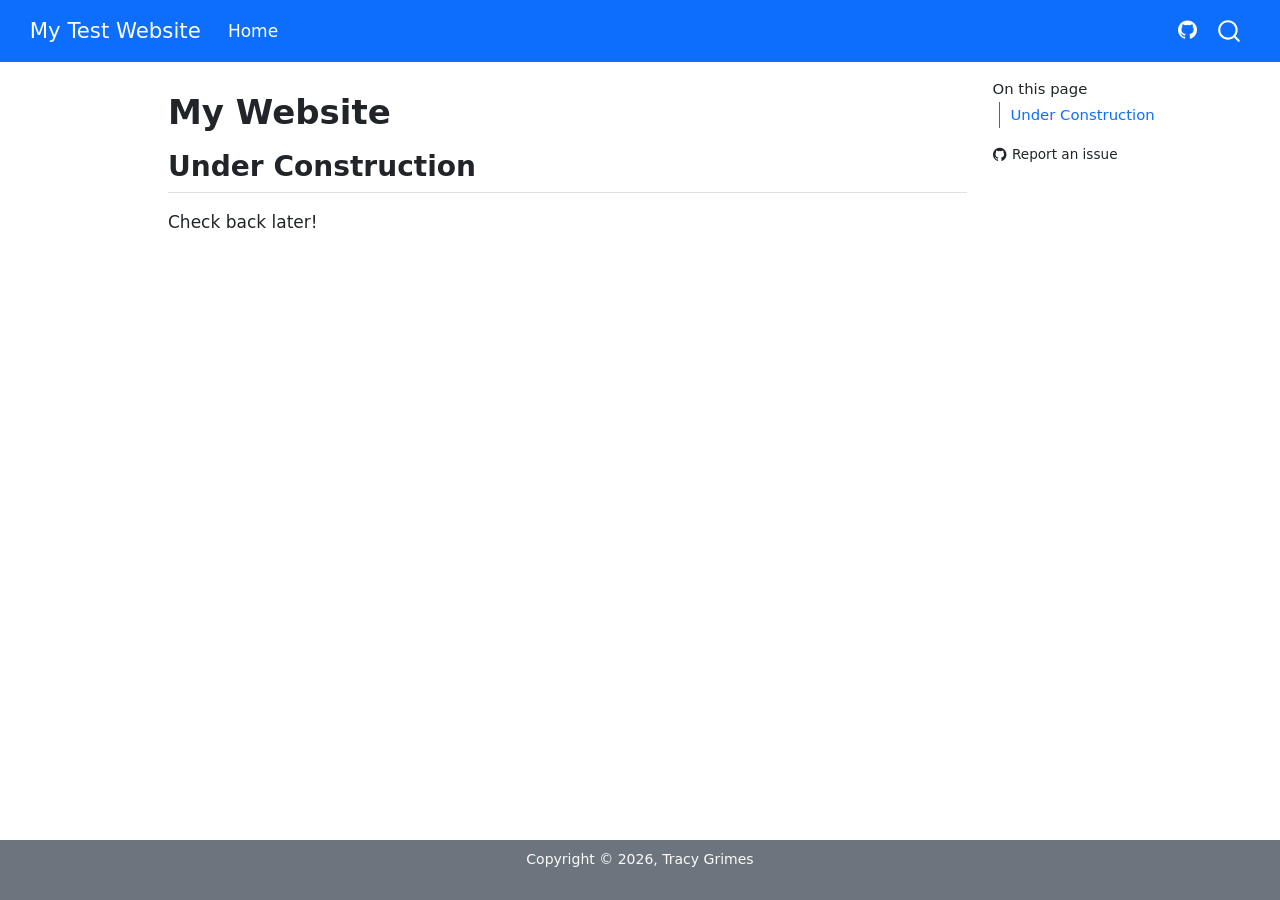
==== index.html @ 47933b51 "Built site for gh-pages" ====
<!DOCTYPE html>
<html xmlns="http://www.w3.org/1999/xhtml" lang="en" xml:lang="en"><head>

<meta charset="utf-8">
<meta name="generator" content="quarto-1.9.38">

<meta name="viewport" content="width=device-width, initial-scale=1.0, user-scalable=yes">


<title>My Website – My Test Website</title>
<style>
/* Default styles provided by pandoc.
** See https://pandoc.org/MANUAL.html#variables-for-html for config info.
*/
code{white-space: pre-wrap;}
span.smallcaps{font-variant: small-caps;}
div.columns{display: flex; gap: min(4vw, 1.5em);}
div.column{flex: auto; overflow-x: auto;}
div.hanging-indent{margin-left: 1.5em; text-indent: -1.5em;}
ul.task-list{list-style: none;}
ul.task-list li input[type="checkbox"] {
  width: 0.8em;
  margin: 0 0.8em 0.2em -1em; /* quarto-specific, see https://github.com/quarto-dev/quarto-cli/issues/4556 */ 
  vertical-align: middle;
}
</style>


<script src="site_libs/quarto-nav/quarto-nav.js"></script>
<script src="site_libs/quarto-nav/headroom.min.js"></script>
<script src="site_libs/clipboard/clipboard.min.js"></script>
<script src="site_libs/quarto-search/autocomplete.umd.js"></script>
<script src="site_libs/quarto-search/fuse.min.js"></script>
<script src="site_libs/quarto-search/quarto-search.js"></script>
<meta name="quarto:offset" content="./">
<script src="site_libs/quarto-html/quarto.js" type="module"></script>
<script src="site_libs/quarto-html/tabsets/tabsets.js" type="module"></script>
<script src="site_libs/quarto-html/popper.min.js"></script>
<script src="site_libs/quarto-html/tippy.umd.min.js"></script>
<script src="site_libs/quarto-html/anchor.min.js"></script>
<link href="site_libs/quarto-html/tippy.css" rel="stylesheet">
<link href="site_libs/quarto-html/quarto-syntax-highlighting-15634bcf2e68342d4ad2dfa704d543f6.css" rel="stylesheet" id="quarto-text-highlighting-styles">
<script src="site_libs/bootstrap/bootstrap.min.js"></script>
<link href="site_libs/bootstrap/bootstrap-icons.css" rel="stylesheet">
<link href="site_libs/bootstrap/bootstrap-a5e1f6ec0c89de0c92b3266342d8023a.min.css" rel="stylesheet" append-hash="true" id="quarto-bootstrap" data-mode="light">
<script id="quarto-search-options" type="application/json">{
  "location": "navbar",
  "copy-button": false,
  "collapse-after": 3,
  "panel-placement": "end",
  "type": "overlay",
  "limit": 50,
  "keyboard-shortcut": [
    "f",
    "/",
    "s"
  ],
  "show-item-context": false,
  "language": {
    "search-no-results-text": "No results",
    "search-matching-documents-text": "matching documents",
    "search-copy-link-title": "Copy link to search",
    "search-hide-matches-text": "Hide additional matches",
    "search-more-match-text": "more match in this document",
    "search-more-matches-text": "more matches in this document",
    "search-clear-button-title": "Clear",
    "search-text-placeholder": "",
    "search-detached-cancel-button-title": "Cancel",
    "search-submit-button-title": "Submit",
    "search-label": "Search"
  }
}</script>


</head>

<body class="nav-fixed quarto-light">

<div id="quarto-search-results"></div>
  <header id="quarto-header" class="headroom fixed-top">
    <nav class="navbar navbar-expand-lg " data-bs-theme="dark">
      <div class="navbar-container container-fluid">
      <div class="navbar-brand-container mx-auto">
    <a class="navbar-brand" href="./index.html">
    <span class="navbar-title">My Test Website</span>
    </a>
  </div>
            <div id="quarto-search" class="" title="Search"></div>
          <button class="navbar-toggler" type="button" data-bs-toggle="collapse" data-bs-target="#navbarCollapse" aria-controls="navbarCollapse" role="menu" aria-expanded="false" aria-label="Toggle navigation" onclick="if (window.quartoToggleHeadroom) { window.quartoToggleHeadroom(); }">
  <span class="navbar-toggler-icon"></span>
</button>
          <div class="collapse navbar-collapse" id="navbarCollapse">
            <ul class="navbar-nav navbar-nav-scroll me-auto">
  <li class="nav-item">
    <a class="nav-link active" href="./index.html" aria-current="page"> 
<span class="menu-text">Home</span></a>
  </li>  
</ul>
            <ul class="navbar-nav navbar-nav-scroll ms-auto">
  <li class="nav-item compact">
    <a class="nav-link" href="https://github.com/TracyGrimes/stunning-octo-garbanzo"> <i class="bi bi-github" role="img">
</i> 
<span class="menu-text"></span></a>
  </li>  
</ul>
          </div> <!-- /navcollapse -->
            <div class="quarto-navbar-tools">
</div>
      </div> <!-- /container-fluid -->
    </nav>
</header>
<!-- content -->
<div id="quarto-content" class="quarto-container page-columns page-rows-contents page-layout-article page-navbar">
<!-- sidebar -->
<!-- margin-sidebar -->
    <div id="quarto-margin-sidebar" class="sidebar margin-sidebar">
        <nav id="TOC" role="doc-toc" class="toc-active">
    <h2 id="toc-title">On this page</h2>
   
  <ul>
  <li><a href="#under-construction" id="toc-under-construction" class="nav-link active" data-scroll-target="#under-construction">Under Construction</a></li>
  </ul>
<div class="toc-actions"><ul><li><a href="https://github.com/TracyGrimes/stunning-octo-garbanzo/issues/new" class="toc-action"><i class="bi bi-github"></i>Report an issue</a></li></ul></div></nav>
    </div>
<!-- main -->
<main class="content" id="quarto-document-content">

<header id="title-block-header" class="quarto-title-block default">
<div class="quarto-title">
<h1 class="title">My Website</h1>
</div>



<div class="quarto-title-meta">

    
  
    
  </div>
  


</header>


<section id="under-construction" class="level2">
<h2 class="anchored" data-anchor-id="under-construction">Under Construction</h2>
<p>Check back later!</p>


</section>

</main> <!-- /main -->
<script id="quarto-html-after-body" type="application/javascript">
  window.document.addEventListener("DOMContentLoaded", function (event) {
    const icon = "";
    const anchorJS = new window.AnchorJS();
    anchorJS.options = {
      placement: 'right',
      icon: icon
    };
    anchorJS.add('.anchored');
    const isCodeAnnotation = (el) => {
      for (const clz of el.classList) {
        if (clz.startsWith('code-annotation-')) {                     
          return true;
        }
      }
      return false;
    }
    const onCopySuccess = function(e) {
      // button target
      const button = e.trigger;
      // don't keep focus
      button.blur();
      // flash "checked"
      button.classList.add('code-copy-button-checked');
      var currentTitle = button.getAttribute("title");
      button.setAttribute("title", "Copied!");
      let tooltip;
      if (window.bootstrap) {
        button.setAttribute("data-bs-toggle", "tooltip");
        button.setAttribute("data-bs-placement", "left");
        button.setAttribute("data-bs-title", "Copied!");
        tooltip = new bootstrap.Tooltip(button, 
          { trigger: "manual", 
            customClass: "code-copy-button-tooltip",
            offset: [0, -8]});
        tooltip.show();    
      }
      setTimeout(function() {
        if (tooltip) {
          tooltip.hide();
          button.removeAttribute("data-bs-title");
          button.removeAttribute("data-bs-toggle");
          button.removeAttribute("data-bs-placement");
        }
        button.setAttribute("title", currentTitle);
        button.classList.remove('code-copy-button-checked');
      }, 1000);
      // clear code selection
      e.clearSelection();
    }
    const getTextToCopy = function(trigger) {
      const outerScaffold = trigger.parentElement.cloneNode(true);
      const codeEl = outerScaffold.querySelector('code');
      for (const childEl of codeEl.children) {
        if (isCodeAnnotation(childEl)) {
          childEl.remove();
        }
      }
      return codeEl.innerText;
    }
    const clipboard = new window.ClipboardJS('.code-copy-button:not([data-in-quarto-modal])', {
      text: getTextToCopy
    });
    clipboard.on('success', onCopySuccess);
    if (window.document.getElementById('quarto-embedded-source-code-modal')) {
      const clipboardModal = new window.ClipboardJS('.code-copy-button[data-in-quarto-modal]', {
        text: getTextToCopy,
        container: window.document.getElementById('quarto-embedded-source-code-modal')
      });
      clipboardModal.on('success', onCopySuccess);
    }
      var localhostRegex = new RegExp(/^(?:http|https):\/\/localhost\:?[0-9]*\//);
      var mailtoRegex = new RegExp(/^mailto:/);
        var filterRegex = new RegExp("https:\/\/TracyGrimes\.github\.io\/stunning-octo-garbanzo\/");
      var isInternal = (href) => {
          return filterRegex.test(href) || localhostRegex.test(href) || mailtoRegex.test(href);
      }
      // Inspect non-navigation links and adorn them if external
     var links = window.document.querySelectorAll('a[href]:not(.nav-link):not(.navbar-brand):not(.toc-action):not(.sidebar-link):not(.sidebar-item-toggle):not(.pagination-link):not(.no-external):not([aria-hidden]):not(.dropdown-item):not(.quarto-navigation-tool):not(.about-link)');
      for (var i=0; i<links.length; i++) {
        const link = links[i];
        if (!isInternal(link.href)) {
          // undo the damage that might have been done by quarto-nav.js in the case of
          // links that we want to consider external
          if (link.dataset.originalHref !== undefined) {
            link.href = link.dataset.originalHref;
          }
            // target, if specified
            link.setAttribute("target", "_blank");
            if (link.getAttribute("rel") === null) {
              link.setAttribute("rel", "noopener");
            }
        }
      }
    function tippyHover(el, contentFn, onTriggerFn, onUntriggerFn) {
      const config = {
        allowHTML: true,
        maxWidth: 500,
        delay: 100,
        arrow: false,
        appendTo: function(el) {
            return el.parentElement;
        },
        interactive: true,
        interactiveBorder: 10,
        theme: 'quarto',
        placement: 'bottom-start',
      };
      if (contentFn) {
        config.content = contentFn;
      }
      if (onTriggerFn) {
        config.onTrigger = onTriggerFn;
      }
      if (onUntriggerFn) {
        config.onUntrigger = onUntriggerFn;
      }
      window.tippy(el, config); 
    }
    const noterefs = window.document.querySelectorAll('a[role="doc-noteref"]');
    for (var i=0; i<noterefs.length; i++) {
      const ref = noterefs[i];
      tippyHover(ref, function() {
        // use id or data attribute instead here
        let href = ref.getAttribute('data-footnote-href') || ref.getAttribute('href');
        try { href = new URL(href).hash; } catch {}
        const id = href.replace(/^#\/?/, "");
        const note = window.document.getElementById(id);
        if (note) {
          return note.innerHTML;
        } else {
          return "";
        }
      });
    }
    const xrefs = window.document.querySelectorAll('a.quarto-xref');
    const processXRef = (id, note) => {
      // Strip column container classes
      const stripColumnClz = (el) => {
        el.classList.remove("page-full", "page-columns");
        if (el.children) {
          for (const child of el.children) {
            stripColumnClz(child);
          }
        }
      }
      stripColumnClz(note)
      if (id === null || id.startsWith('sec-')) {
        // Special case sections, only their first couple elements
        const container = document.createElement("div");
        if (note.children && note.children.length > 2) {
          container.appendChild(note.children[0].cloneNode(true));
          for (let i = 1; i < note.children.length; i++) {
            const child = note.children[i];
            if (child.tagName === "P" && child.innerText === "") {
              continue;
            } else {
              container.appendChild(child.cloneNode(true));
              break;
            }
          }
          if (window.Quarto?.typesetMath) {
            window.Quarto.typesetMath(container);
          }
          return container.innerHTML
        } else {
          if (window.Quarto?.typesetMath) {
            window.Quarto.typesetMath(note);
          }
          return note.innerHTML;
        }
      } else {
        // Remove any anchor links if they are present
        const anchorLink = note.querySelector('a.anchorjs-link');
        if (anchorLink) {
          anchorLink.remove();
        }
        if (window.Quarto?.typesetMath) {
          window.Quarto.typesetMath(note);
        }
        if (note.classList.contains("callout")) {
          return note.outerHTML;
        } else {
          return note.innerHTML;
        }
      }
    }
    for (var i=0; i<xrefs.length; i++) {
      const xref = xrefs[i];
      tippyHover(xref, undefined, function(instance) {
        instance.disable();
        let url = xref.getAttribute('href');
        let hash = undefined; 
        if (url.startsWith('#')) {
          hash = url;
        } else {
          try { hash = new URL(url).hash; } catch {}
        }
        if (hash) {
          const id = hash.replace(/^#\/?/, "");
          const note = window.document.getElementById(id);
          if (note !== null) {
            try {
              const html = processXRef(id, note.cloneNode(true));
              instance.setContent(html);
            } finally {
              instance.enable();
              instance.show();
            }
          } else {
            // See if we can fetch this
            fetch(url.split('#')[0])
            .then(res => res.text())
            .then(html => {
              const parser = new DOMParser();
              const htmlDoc = parser.parseFromString(html, "text/html");
              const note = htmlDoc.getElementById(id);
              if (note !== null) {
                const html = processXRef(id, note);
                instance.setContent(html);
              } 
            }).finally(() => {
              instance.enable();
              instance.show();
            });
          }
        } else {
          // See if we can fetch a full url (with no hash to target)
          // This is a special case and we should probably do some content thinning / targeting
          fetch(url)
          .then(res => res.text())
          .then(html => {
            const parser = new DOMParser();
            const htmlDoc = parser.parseFromString(html, "text/html");
            const note = htmlDoc.querySelector('main.content');
            if (note !== null) {
              // This should only happen for chapter cross references
              // (since there is no id in the URL)
              // remove the first header
              if (note.children.length > 0 && note.children[0].tagName === "HEADER") {
                note.children[0].remove();
              }
              const html = processXRef(null, note);
              instance.setContent(html);
            } 
          }).finally(() => {
            instance.enable();
            instance.show();
          });
        }
      }, function(instance) {
      });
    }
        let selectedAnnoteEl;
        const selectorForAnnotation = ( cell, annotation) => {
          let cellAttr = 'data-code-cell="' + cell + '"';
          let lineAttr = 'data-code-annotation="' +  annotation + '"';
          const selector = 'span[' + cellAttr + '][' + lineAttr + ']';
          return selector;
        }
        const selectCodeLines = (annoteEl) => {
          const doc = window.document;
          const targetCell = annoteEl.getAttribute("data-target-cell");
          const targetAnnotation = annoteEl.getAttribute("data-target-annotation");
          const annoteSpan = window.document.querySelector(selectorForAnnotation(targetCell, targetAnnotation));
          const lines = annoteSpan.getAttribute("data-code-lines").split(",");
          const lineIds = lines.map((line) => {
            return targetCell + "-" + line;
          })
          let top = null;
          let height = null;
          let parent = null;
          if (lineIds.length > 0) {
              //compute the position of the single el (top and bottom and make a div)
              const el = window.document.getElementById(lineIds[0]);
              top = el.offsetTop;
              height = el.offsetHeight;
              parent = el.parentElement.parentElement;
            if (lineIds.length > 1) {
              const lastEl = window.document.getElementById(lineIds[lineIds.length - 1]);
              const bottom = lastEl.offsetTop + lastEl.offsetHeight;
              height = bottom - top;
            }
            if (top !== null && height !== null && parent !== null) {
              // cook up a div (if necessary) and position it 
              let div = window.document.getElementById("code-annotation-line-highlight");
              if (div === null) {
                div = window.document.createElement("div");
                div.setAttribute("id", "code-annotation-line-highlight");
                div.style.position = 'absolute';
                parent.appendChild(div);
              }
              div.style.top = top - 2 + "px";
              div.style.height = height + 4 + "px";
              div.style.left = 0;
              let gutterDiv = window.document.getElementById("code-annotation-line-highlight-gutter");
              if (gutterDiv === null) {
                gutterDiv = window.document.createElement("div");
                gutterDiv.setAttribute("id", "code-annotation-line-highlight-gutter");
                gutterDiv.style.position = 'absolute';
                const codeCell = window.document.getElementById(targetCell);
                const gutter = codeCell.querySelector('.code-annotation-gutter');
                gutter.appendChild(gutterDiv);
              }
              gutterDiv.style.top = top - 2 + "px";
              gutterDiv.style.height = height + 4 + "px";
            }
            selectedAnnoteEl = annoteEl;
          }
        };
        const unselectCodeLines = () => {
          const elementsIds = ["code-annotation-line-highlight", "code-annotation-line-highlight-gutter"];
          elementsIds.forEach((elId) => {
            const div = window.document.getElementById(elId);
            if (div) {
              div.remove();
            }
          });
          selectedAnnoteEl = undefined;
        };
          // Handle positioning of the toggle
      window.addEventListener(
        "resize",
        throttle(() => {
          elRect = undefined;
          if (selectedAnnoteEl) {
            selectCodeLines(selectedAnnoteEl);
          }
        }, 10)
      );
      function throttle(fn, ms) {
      let throttle = false;
      let timer;
        return (...args) => {
          if(!throttle) { // first call gets through
              fn.apply(this, args);
              throttle = true;
          } else { // all the others get throttled
              if(timer) clearTimeout(timer); // cancel #2
              timer = setTimeout(() => {
                fn.apply(this, args);
                timer = throttle = false;
              }, ms);
          }
        };
      }
        // Attach click handler to the DT
        const annoteDls = window.document.querySelectorAll('dt[data-target-cell]');
        for (const annoteDlNode of annoteDls) {
          annoteDlNode.addEventListener('click', (event) => {
            const clickedEl = event.target;
            if (clickedEl !== selectedAnnoteEl) {
              unselectCodeLines();
              const activeEl = window.document.querySelector('dt[data-target-cell].code-annotation-active');
              if (activeEl) {
                activeEl.classList.remove('code-annotation-active');
              }
              selectCodeLines(clickedEl);
              clickedEl.classList.add('code-annotation-active');
            } else {
              // Unselect the line
              unselectCodeLines();
              clickedEl.classList.remove('code-annotation-active');
            }
          });
        }
    const findCites = (el) => {
      const parentEl = el.parentElement;
      if (parentEl) {
        const cites = parentEl.dataset.cites;
        if (cites) {
          return {
            el,
            cites: cites.split(' ')
          };
        } else {
          return findCites(el.parentElement)
        }
      } else {
        return undefined;
      }
    };
    var bibliorefs = window.document.querySelectorAll('a[role="doc-biblioref"]');
    for (var i=0; i<bibliorefs.length; i++) {
      const ref = bibliorefs[i];
      const citeInfo = findCites(ref);
      if (citeInfo) {
        tippyHover(citeInfo.el, function() {
          var popup = window.document.createElement('div');
          citeInfo.cites.forEach(function(cite) {
            var citeDiv = window.document.createElement('div');
            citeDiv.classList.add('hanging-indent');
            citeDiv.classList.add('csl-entry');
            var biblioDiv = window.document.getElementById('ref-' + cite);
            if (biblioDiv) {
              citeDiv.innerHTML = biblioDiv.innerHTML;
            }
            popup.appendChild(citeDiv);
          });
          return popup.innerHTML;
        });
      }
    }
  });
  </script>
</div> <!-- /content -->
<footer class="footer">
  <div class="nav-footer">
    <div class="nav-footer-left">
      &nbsp;
    </div>   
    <div class="nav-footer-center">
<p>Copyright © 2026, Tracy Grimes</p>
<div class="toc-actions d-sm-block d-md-none"><ul><li><a href="https://github.com/TracyGrimes/stunning-octo-garbanzo/issues/new" class="toc-action"><i class="bi bi-github"></i>Report an issue</a></li></ul></div></div>
    <div class="nav-footer-right">
      &nbsp;
    </div>
  </div>
</footer>




</body></html>
---- site_libs/quarto-html/tippy.css ----
.tippy-box[data-animation=fade][data-state=hidden]{opacity:0}[data-tippy-root]{max-width:calc(100vw - 10px)}.tippy-box{position:relative;background-color:#333;color:#fff;border-radius:4px;font-size:14px;line-height:1.4;white-space:normal;outline:0;transition-property:transform,visibility,opacity}.tippy-box[data-placement^=top]>.tippy-arrow{bottom:0}.tippy-box[data-placement^=top]>.tippy-arrow:before{bottom:-7px;left:0;border-width:8px 8px 0;border-top-color:initial;transform-origin:center top}.tippy-box[data-placement^=bottom]>.tippy-arrow{top:0}.tippy-box[data-placement^=bottom]>.tippy-arrow:before{top:-7px;left:0;border-width:0 8px 8px;border-bottom-color:initial;transform-origin:center bottom}.tippy-box[data-placement^=left]>.tippy-arrow{right:0}.tippy-box[data-placement^=left]>.tippy-arrow:before{border-width:8px 0 8px 8px;border-left-color:initial;right:-7px;transform-origin:center left}.tippy-box[data-placement^=right]>.tippy-arrow{left:0}.tippy-box[data-placement^=right]>.tippy-arrow:before{left:-7px;border-width:8px 8px 8px 0;border-right-color:initial;transform-origin:center right}.tippy-box[data-inertia][data-state=visible]{transition-timing-function:cubic-bezier(.54,1.5,.38,1.11)}.tippy-arrow{width:16px;height:16px;color:#333}.tippy-arrow:before{content:"";position:absolute;border-color:transparent;border-style:solid}.tippy-content{position:relative;padding:5px 9px;z-index:1}
---- site_libs/quarto-html/quarto-syntax-highlighting-15634bcf2e68342d4ad2dfa704d543f6.css ----
/* quarto syntax highlight colors */
:root {
  --quarto-hl-ot-color: #003B4F;
  --quarto-hl-at-color: #657422;
  --quarto-hl-ss-color: #20794D;
  --quarto-hl-an-color: #5E5E5E;
  --quarto-hl-fu-color: #4758AB;
  --quarto-hl-st-color: #20794D;
  --quarto-hl-cf-color: #003B4F;
  --quarto-hl-op-color: #5E5E5E;
  --quarto-hl-er-color: #AD0000;
  --quarto-hl-bn-color: #AD0000;
  --quarto-hl-al-color: #AD0000;
  --quarto-hl-va-color: #111111;
  --quarto-hl-bu-color: inherit;
  --quarto-hl-ex-color: inherit;
  --quarto-hl-pp-color: #AD0000;
  --quarto-hl-in-color: #5E5E5E;
  --quarto-hl-vs-color: #20794D;
  --quarto-hl-wa-color: #5E5E5E;
  --quarto-hl-do-color: #5E5E5E;
  --quarto-hl-im-color: #00769E;
  --quarto-hl-ch-color: #20794D;
  --quarto-hl-dt-color: #AD0000;
  --quarto-hl-fl-color: #AD0000;
  --quarto-hl-co-color: #5E5E5E;
  --quarto-hl-cv-color: #5E5E5E;
  --quarto-hl-cn-color: #8f5902;
  --quarto-hl-sc-color: #5E5E5E;
  --quarto-hl-dv-color: #AD0000;
  --quarto-hl-kw-color: #003B4F;
}

/* other quarto variables */
:root {
  --quarto-font-monospace: SFMono-Regular, Menlo, Monaco, Consolas, "Liberation Mono", "Courier New", monospace;
}

/* syntax highlight based on Pandoc's rules */
pre > code.sourceCode > span {
  color: #003B4F;
}

code.sourceCode > span {
  color: #003B4F;
}

div.sourceCode,
div.sourceCode pre.sourceCode {
  color: #003B4F;
}

/* Normal */
code span {
  color: #003B4F;
}

/* Alert */
code span.al {
  color: #AD0000;
  font-style: inherit;
}

/* Annotation */
code span.an {
  color: #5E5E5E;
  font-style: inherit;
}

/* Attribute */
code span.at {
  color: #657422;
  font-style: inherit;
}

/* BaseN */
code span.bn {
  color: #AD0000;
  font-style: inherit;
}

/* BuiltIn */
code span.bu {
  font-style: inherit;
}

/* ControlFlow */
code span.cf {
  color: #003B4F;
  font-weight: bold;
  font-style: inherit;
}

/* Char */
code span.ch {
  color: #20794D;
  font-style: inherit;
}

/* Constant */
code span.cn {
  color: #8f5902;
  font-style: inherit;
}

/* Comment */
code span.co {
  color: #5E5E5E;
  font-style: inherit;
}

/* CommentVar */
code span.cv {
  color: #5E5E5E;
  font-style: italic;
}

/* Documentation */
code span.do {
  color: #5E5E5E;
  font-style: italic;
}

/* DataType */
code span.dt {
  color: #AD0000;
  font-style: inherit;
}

/* DecVal */
code span.dv {
  color: #AD0000;
  font-style: inherit;
}

/* Error */
code span.er {
  color: #AD0000;
  font-style: inherit;
}

/* Extension */
code span.ex {
  font-style: inherit;
}

/* Float */
code span.fl {
  color: #AD0000;
  font-style: inherit;
}

/* Function */
code span.fu {
  color: #4758AB;
  font-style: inherit;
}

/* Import */
code span.im {
  color: #00769E;
  font-style: inherit;
}

/* Information */
code span.in {
  color: #5E5E5E;
  font-style: inherit;
}

/* Keyword */
code span.kw {
  color: #003B4F;
  font-weight: bold;
  font-style: inherit;
}

/* Operator */
code span.op {
  color: #5E5E5E;
  font-style: inherit;
}

/* Other */
code span.ot {
  color: #003B4F;
  font-style: inherit;
}

/* Preprocessor */
code span.pp {
  color: #AD0000;
  font-style: inherit;
}

/* SpecialChar */
code span.sc {
  color: #5E5E5E;
  font-style: inherit;
}

/* SpecialString */
code span.ss {
  color: #20794D;
  font-style: inherit;
}

/* String */
code span.st {
  color: #20794D;
  font-style: inherit;
}

/* Variable */
code span.va {
  color: #111111;
  font-style: inherit;
}

/* VerbatimString */
code span.vs {
  color: #20794D;
  font-style: inherit;
}

/* Warning */
code span.wa {
  color: #5E5E5E;
  font-style: italic;
}

.prevent-inlining {
  content: "</";
}

/*# sourceMappingURL=f23921c56f73e400b49028c9186a1aa0.css.map */
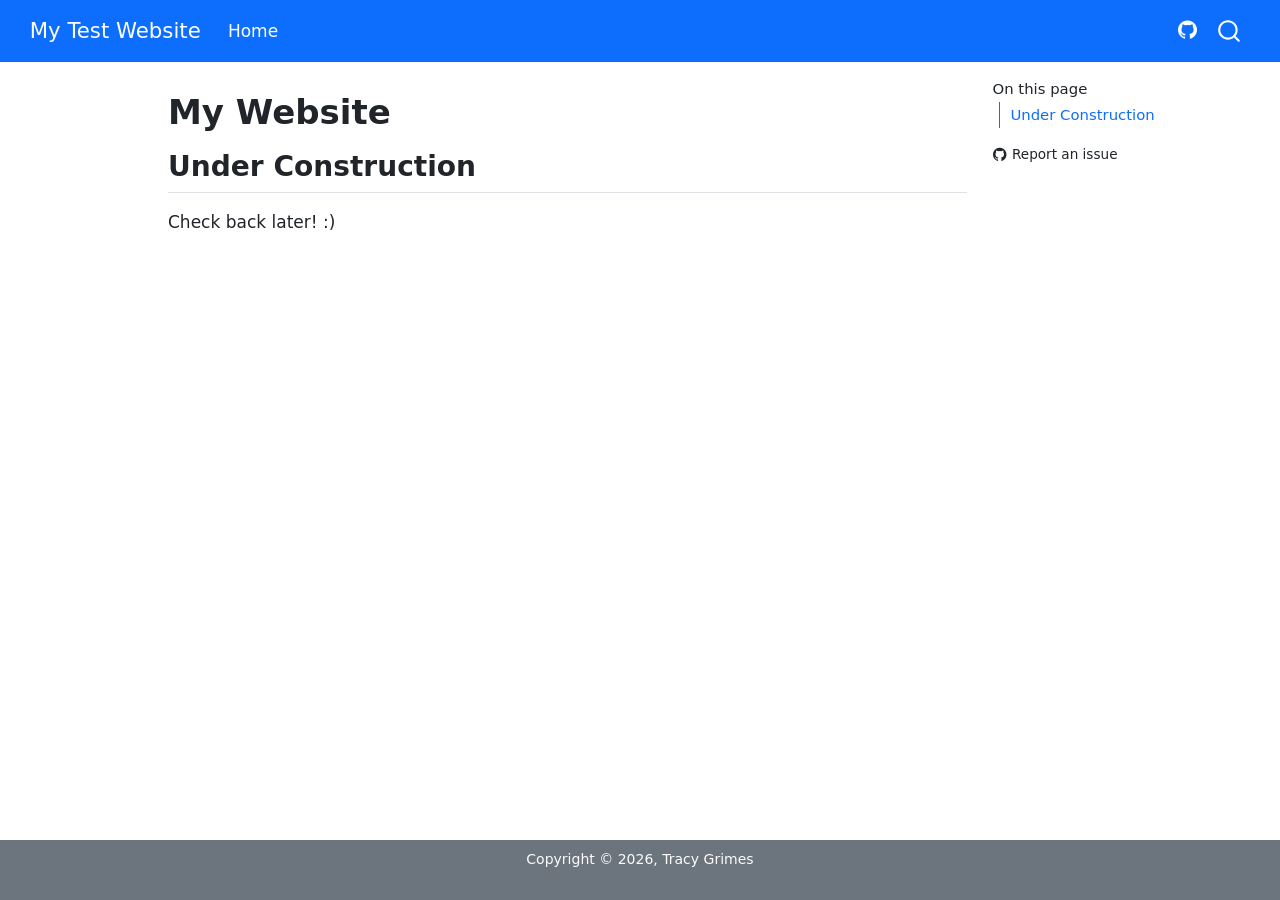
==== commit 4a892180: "Built site for gh-pages" ====
--- a/index.html
+++ b/index.html
@@ -146,7 +146,7 @@
 
 <section id="under-construction" class="level2">
 <h2 class="anchored" data-anchor-id="under-construction">Under Construction</h2>
-<p>Check back later!</p>
+<p>Check back later! :)</p>
 
 
 </section>
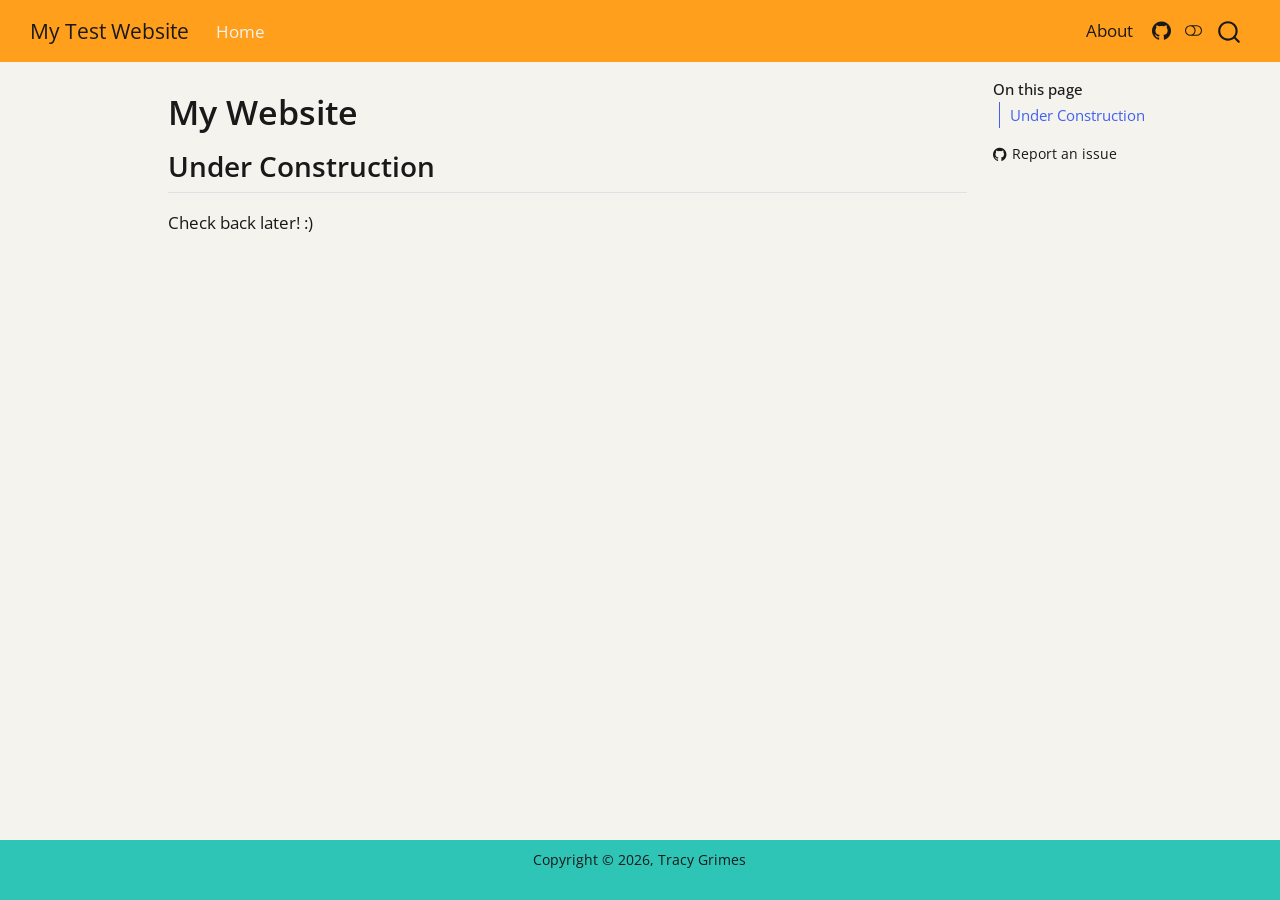
==== commit f135f002: "Built site for gh-pages" ====
--- a/index.html
+++ b/index.html
@@ -39,10 +39,14 @@
 <script src="site_libs/quarto-html/tippy.umd.min.js"></script>
 <script src="site_libs/quarto-html/anchor.min.js"></script>
 <link href="site_libs/quarto-html/tippy.css" rel="stylesheet">
-<link href="site_libs/quarto-html/quarto-syntax-highlighting-15634bcf2e68342d4ad2dfa704d543f6.css" rel="stylesheet" id="quarto-text-highlighting-styles">
+<link href="site_libs/quarto-html/quarto-syntax-highlighting-15634bcf2e68342d4ad2dfa704d543f6.css" rel="stylesheet" class="quarto-color-scheme" id="quarto-text-highlighting-styles">
+<link href="site_libs/quarto-html/quarto-syntax-highlighting-dark-0a6b7249c26820e032cb0bd839ff02b1.css" rel="stylesheet" class="quarto-color-scheme quarto-color-alternate" id="quarto-text-highlighting-styles">
+<link href="site_libs/quarto-html/quarto-syntax-highlighting-15634bcf2e68342d4ad2dfa704d543f6.css" rel="stylesheet" class="quarto-color-scheme-extra" id="quarto-text-highlighting-styles">
 <script src="site_libs/bootstrap/bootstrap.min.js"></script>
 <link href="site_libs/bootstrap/bootstrap-icons.css" rel="stylesheet">
-<link href="site_libs/bootstrap/bootstrap-a5e1f6ec0c89de0c92b3266342d8023a.min.css" rel="stylesheet" append-hash="true" id="quarto-bootstrap" data-mode="light">
+<link href="site_libs/bootstrap/bootstrap-a9f5c58ef649b4c6e3eb8a5f99fd54d0.min.css" rel="stylesheet" append-hash="true" class="quarto-color-scheme" id="quarto-bootstrap" data-mode="light">
+<link href="site_libs/bootstrap/bootstrap-dark-0cc9076325e1800eea8fc0a55a55460b.min.css" rel="stylesheet" append-hash="true" class="quarto-color-scheme quarto-color-alternate" id="quarto-bootstrap" data-mode="dark">
+<link href="site_libs/bootstrap/bootstrap-a9f5c58ef649b4c6e3eb8a5f99fd54d0.min.css" rel="stylesheet" append-hash="true" class="quarto-color-scheme-extra" id="quarto-bootstrap" data-mode="light">
 <script id="quarto-search-options" type="application/json">{
   "location": "navbar",
   "copy-button": false,
@@ -74,7 +78,169 @@
 
 </head>
 
-<body class="nav-fixed quarto-light">
+<body class="nav-fixed quarto-light"><script id="quarto-html-before-body" type="application/javascript">
+    const toggleBodyColorMode = (bsSheetEl) => {
+      const mode = bsSheetEl.getAttribute("data-mode");
+      const bodyEl = window.document.querySelector("body");
+      if (mode === "dark") {
+        bodyEl.classList.add("quarto-dark");
+        bodyEl.classList.remove("quarto-light");
+      } else {
+        bodyEl.classList.add("quarto-light");
+        bodyEl.classList.remove("quarto-dark");
+      }
+    }
+    const toggleBodyColorPrimary = () => {
+      const bsSheetEl = window.document.querySelector("link#quarto-bootstrap:not([rel=disabled-stylesheet])");
+      if (bsSheetEl) {
+        toggleBodyColorMode(bsSheetEl);
+      }
+    }
+    const setColorSchemeToggle = (alternate) => {
+      const toggles = window.document.querySelectorAll('.quarto-color-scheme-toggle');
+      for (let i=0; i < toggles.length; i++) {
+        const toggle = toggles[i];
+        if (toggle) {
+          if (alternate) {
+            toggle.classList.add("alternate");
+          } else {
+            toggle.classList.remove("alternate");
+          }
+        }
+      }
+    };
+    const toggleColorMode = (alternate) => {
+      // Switch the stylesheets
+      const primaryStylesheets = window.document.querySelectorAll('link.quarto-color-scheme:not(.quarto-color-alternate)');
+      const alternateStylesheets = window.document.querySelectorAll('link.quarto-color-scheme.quarto-color-alternate');
+      manageTransitions('#quarto-margin-sidebar .nav-link', false);
+      if (alternate) {
+        // note: dark is layered on light, we don't disable primary!
+        enableStylesheet(alternateStylesheets);
+        for (const sheetNode of alternateStylesheets) {
+          if (sheetNode.id === "quarto-bootstrap") {
+            toggleBodyColorMode(sheetNode);
+          }
+        }
+      } else {
+        disableStylesheet(alternateStylesheets);
+        enableStylesheet(primaryStylesheets)
+        toggleBodyColorPrimary();
+      }
+      manageTransitions('#quarto-margin-sidebar .nav-link', true);
+      // Switch the toggles
+      setColorSchemeToggle(alternate)
+      // Hack to workaround the fact that safari doesn't
+      // properly recolor the scrollbar when toggling (#1455)
+      if (navigator.userAgent.indexOf('Safari') > 0 && navigator.userAgent.indexOf('Chrome') == -1) {
+        manageTransitions("body", false);
+        window.scrollTo(0, 1);
+        setTimeout(() => {
+          window.scrollTo(0, 0);
+          manageTransitions("body", true);
+        }, 40);
+      }
+    }
+    const disableStylesheet = (stylesheets) => {
+      for (let i=0; i < stylesheets.length; i++) {
+        const stylesheet = stylesheets[i];
+        stylesheet.rel = 'disabled-stylesheet';
+      }
+    }
+    const enableStylesheet = (stylesheets) => {
+      for (let i=0; i < stylesheets.length; i++) {
+        const stylesheet = stylesheets[i];
+        if(stylesheet.rel !== 'stylesheet') { // for Chrome, which will still FOUC without this check
+          stylesheet.rel = 'stylesheet';
+        }
+      }
+    }
+    const manageTransitions = (selector, allowTransitions) => {
+      const els = window.document.querySelectorAll(selector);
+      for (let i=0; i < els.length; i++) {
+        const el = els[i];
+        if (allowTransitions) {
+          el.classList.remove('notransition');
+        } else {
+          el.classList.add('notransition');
+        }
+      }
+    }
+    const isFileUrl = () => {
+      return window.location.protocol === 'file:';
+    }
+    const hasAlternateSentinel = () => {
+      let styleSentinel = getColorSchemeSentinel();
+      if (styleSentinel !== null) {
+        return styleSentinel === "alternate";
+      } else {
+        return false;
+      }
+    }
+    const setStyleSentinel = (alternate) => {
+      const value = alternate ? "alternate" : "default";
+      if (!isFileUrl()) {
+        window.localStorage.setItem("quarto-color-scheme", value);
+      } else {
+        localAlternateSentinel = value;
+      }
+    }
+    const getColorSchemeSentinel = () => {
+      if (!isFileUrl()) {
+        const storageValue = window.localStorage.getItem("quarto-color-scheme");
+        return storageValue != null ? storageValue : localAlternateSentinel;
+      } else {
+        return localAlternateSentinel;
+      }
+    }
+    const toggleGiscusIfUsed = (isAlternate, darkModeDefault) => {
+      const baseTheme = document.querySelector('#giscus-base-theme')?.value ?? 'light';
+      const alternateTheme = document.querySelector('#giscus-alt-theme')?.value ?? 'dark';
+      let newTheme = '';
+      if(authorPrefersDark) {
+        newTheme = isAlternate ? baseTheme : alternateTheme;
+      } else {
+        newTheme = isAlternate ? alternateTheme : baseTheme;
+      }
+      const changeGiscusTheme = () => {
+        // From: https://github.com/giscus/giscus/issues/336
+        const sendMessage = (message) => {
+          const iframe = document.querySelector('iframe.giscus-frame');
+          if (!iframe) return;
+          iframe.contentWindow.postMessage({ giscus: message }, 'https://giscus.app');
+        }
+        sendMessage({
+          setConfig: {
+            theme: newTheme
+          }
+        });
+      }
+      const isGiscussLoaded = window.document.querySelector('iframe.giscus-frame') !== null;
+      if (isGiscussLoaded) {
+        changeGiscusTheme();
+      }
+    };
+    const authorPrefersDark = false;
+    const darkModeDefault = authorPrefersDark;
+      document.querySelector('link#quarto-text-highlighting-styles.quarto-color-scheme-extra').rel = 'disabled-stylesheet';
+      document.querySelector('link#quarto-bootstrap.quarto-color-scheme-extra').rel = 'disabled-stylesheet';
+    let localAlternateSentinel = darkModeDefault ? 'alternate' : 'default';
+    // Dark / light mode switch
+    window.quartoToggleColorScheme = () => {
+      // Read the current dark / light value
+      let toAlternate = !hasAlternateSentinel();
+      toggleColorMode(toAlternate);
+      setStyleSentinel(toAlternate);
+      toggleGiscusIfUsed(toAlternate, darkModeDefault);
+      window.dispatchEvent(new Event('resize'));
+    };
+    // Switch to dark mode if need be
+    if (hasAlternateSentinel()) {
+      toggleColorMode(true);
+    } else {
+      toggleColorMode(false);
+    }
+  </script>
 
 <div id="quarto-search-results"></div>
   <header id="quarto-header" class="headroom fixed-top">
@@ -97,6 +263,10 @@
   </li>  
 </ul>
             <ul class="navbar-nav navbar-nav-scroll ms-auto">
+  <li class="nav-item">
+    <a class="nav-link" href="./about.html"> 
+<span class="menu-text">About</span></a>
+  </li>  
   <li class="nav-item compact">
     <a class="nav-link" href="https://github.com/TracyGrimes/stunning-octo-garbanzo"> <i class="bi bi-github" role="img">
 </i> 
@@ -105,6 +275,7 @@
 </ul>
           </div> <!-- /navcollapse -->
             <div class="quarto-navbar-tools">
+  <a href="" class="quarto-color-scheme-toggle quarto-navigation-tool  px-1" onclick="window.quartoToggleColorScheme(); return false;" title="Toggle dark mode"><i class="bi"></i></a>
 </div>
       </div> <!-- /container-fluid -->
     </nav>
@@ -125,6 +296,7 @@
 <!-- main -->
 <main class="content" id="quarto-document-content">
 
+
 <header id="title-block-header" class="quarto-title-block default">
 <div class="quarto-title">
 <h1 class="title">My Website</h1>
@@ -154,6 +326,19 @@
 </main> <!-- /main -->
 <script id="quarto-html-after-body" type="application/javascript">
   window.document.addEventListener("DOMContentLoaded", function (event) {
+    // Ensure there is a toggle, if there isn't float one in the top right
+    if (window.document.querySelector('.quarto-color-scheme-toggle') === null) {
+      const a = window.document.createElement('a');
+      a.classList.add('top-right');
+      a.classList.add('quarto-color-scheme-toggle');
+      a.href = "";
+      a.onclick = function() { try { window.quartoToggleColorScheme(); } catch {} return false; };
+      const i = window.document.createElement("i");
+      i.classList.add('bi');
+      a.appendChild(i);
+      window.document.body.appendChild(a);
+    }
+    setColorSchemeToggle(hasAlternateSentinel())
     const icon = "";
     const anchorJS = new window.AnchorJS();
     anchorJS.options = {
--- a/site_libs/quarto-html/quarto-syntax-highlighting-dark-0a6b7249c26820e032cb0bd839ff02b1.css
+++ b/site_libs/quarto-html/quarto-syntax-highlighting-dark-0a6b7249c26820e032cb0bd839ff02b1.css
@@ -0,0 +1,219 @@
+/* quarto syntax highlight colors */
+:root {
+  --quarto-hl-al-color: #f07178;
+  --quarto-hl-an-color: #d4d0ab;
+  --quarto-hl-at-color: #00e0e0;
+  --quarto-hl-bn-color: #d4d0ab;
+  --quarto-hl-bu-color: #abe338;
+  --quarto-hl-ch-color: #abe338;
+  --quarto-hl-co-color: #f8f8f2;
+  --quarto-hl-cv-color: #ffd700;
+  --quarto-hl-cn-color: #ffd700;
+  --quarto-hl-cf-color: #ffa07a;
+  --quarto-hl-dt-color: #ffa07a;
+  --quarto-hl-dv-color: #d4d0ab;
+  --quarto-hl-do-color: #f8f8f2;
+  --quarto-hl-er-color: #f07178;
+  --quarto-hl-ex-color: #00e0e0;
+  --quarto-hl-fl-color: #d4d0ab;
+  --quarto-hl-fu-color: #ffa07a;
+  --quarto-hl-im-color: #abe338;
+  --quarto-hl-in-color: #d4d0ab;
+  --quarto-hl-kw-color: #ffa07a;
+  --quarto-hl-op-color: #ffa07a;
+  --quarto-hl-ot-color: #00e0e0;
+  --quarto-hl-pp-color: #dcc6e0;
+  --quarto-hl-re-color: #00e0e0;
+  --quarto-hl-sc-color: #abe338;
+  --quarto-hl-ss-color: #abe338;
+  --quarto-hl-st-color: #abe338;
+  --quarto-hl-va-color: #00e0e0;
+  --quarto-hl-vs-color: #abe338;
+  --quarto-hl-wa-color: #dcc6e0;
+}
+
+/* other quarto variables */
+:root {
+  --quarto-font-monospace: SFMono-Regular, Menlo, Monaco, Consolas, "Liberation Mono", "Courier New", monospace;
+}
+
+/* syntax highlight based on Pandoc's rules */
+pre > code.sourceCode > span {
+  color: #f8f8f2;
+}
+
+code.sourceCode > span {
+  color: #f8f8f2;
+}
+
+div.sourceCode,
+div.sourceCode pre.sourceCode {
+  color: #f8f8f2;
+}
+
+/* Normal */
+code span {
+  color: #f8f8f2;
+}
+
+/* Alert */
+code span.al {
+  color: #f07178;
+}
+
+/* Annotation */
+code span.an {
+  color: #d4d0ab;
+}
+
+/* Attribute */
+code span.at {
+  color: #00e0e0;
+}
+
+/* BaseN */
+code span.bn {
+  color: #d4d0ab;
+}
+
+/* BuiltIn */
+code span.bu {
+  color: #abe338;
+}
+
+/* ControlFlow */
+code span.cf {
+  font-weight: bold;
+  color: #ffa07a;
+}
+
+/* Char */
+code span.ch {
+  color: #abe338;
+}
+
+/* Constant */
+code span.cn {
+  color: #ffd700;
+}
+
+/* Comment */
+code span.co {
+  font-style: italic;
+  color: #f8f8f2;
+}
+
+/* CommentVar */
+code span.cv {
+  color: #ffd700;
+}
+
+/* Documentation */
+code span.do {
+  color: #f8f8f2;
+}
+
+/* DataType */
+code span.dt {
+  color: #ffa07a;
+}
+
+/* DecVal */
+code span.dv {
+  color: #d4d0ab;
+}
+
+/* Error */
+code span.er {
+  color: #f07178;
+  text-decoration: underline;
+}
+
+/* Extension */
+code span.ex {
+  font-weight: bold;
+  color: #00e0e0;
+}
+
+/* Float */
+code span.fl {
+  color: #d4d0ab;
+}
+
+/* Function */
+code span.fu {
+  color: #ffa07a;
+}
+
+/* Import */
+code span.im {
+  color: #abe338;
+}
+
+/* Information */
+code span.in {
+  color: #d4d0ab;
+}
+
+/* Keyword */
+code span.kw {
+  font-weight: bold;
+  color: #ffa07a;
+}
+
+/* Operator */
+code span.op {
+  color: #ffa07a;
+}
+
+/* Other */
+code span.ot {
+  color: #00e0e0;
+}
+
+/* Preprocessor */
+code span.pp {
+  color: #dcc6e0;
+}
+
+/* RegionMarker */
+code span.re {
+  background-color: #f8f8f2;
+  color: #00e0e0;
+}
+
+/* SpecialChar */
+code span.sc {
+  color: #abe338;
+}
+
+/* SpecialString */
+code span.ss {
+  color: #abe338;
+}
+
+/* String */
+code span.st {
+  color: #abe338;
+}
+
+/* Variable */
+code span.va {
+  color: #00e0e0;
+}
+
+/* VerbatimString */
+code span.vs {
+  color: #abe338;
+}
+
+/* Warning */
+code span.wa {
+  color: #dcc6e0;
+}
+
+.prevent-inlining {
+  content: "</";
+}
+
+/*# sourceMappingURL=175367c052bafc98bd680af3479823f0.css.map */
